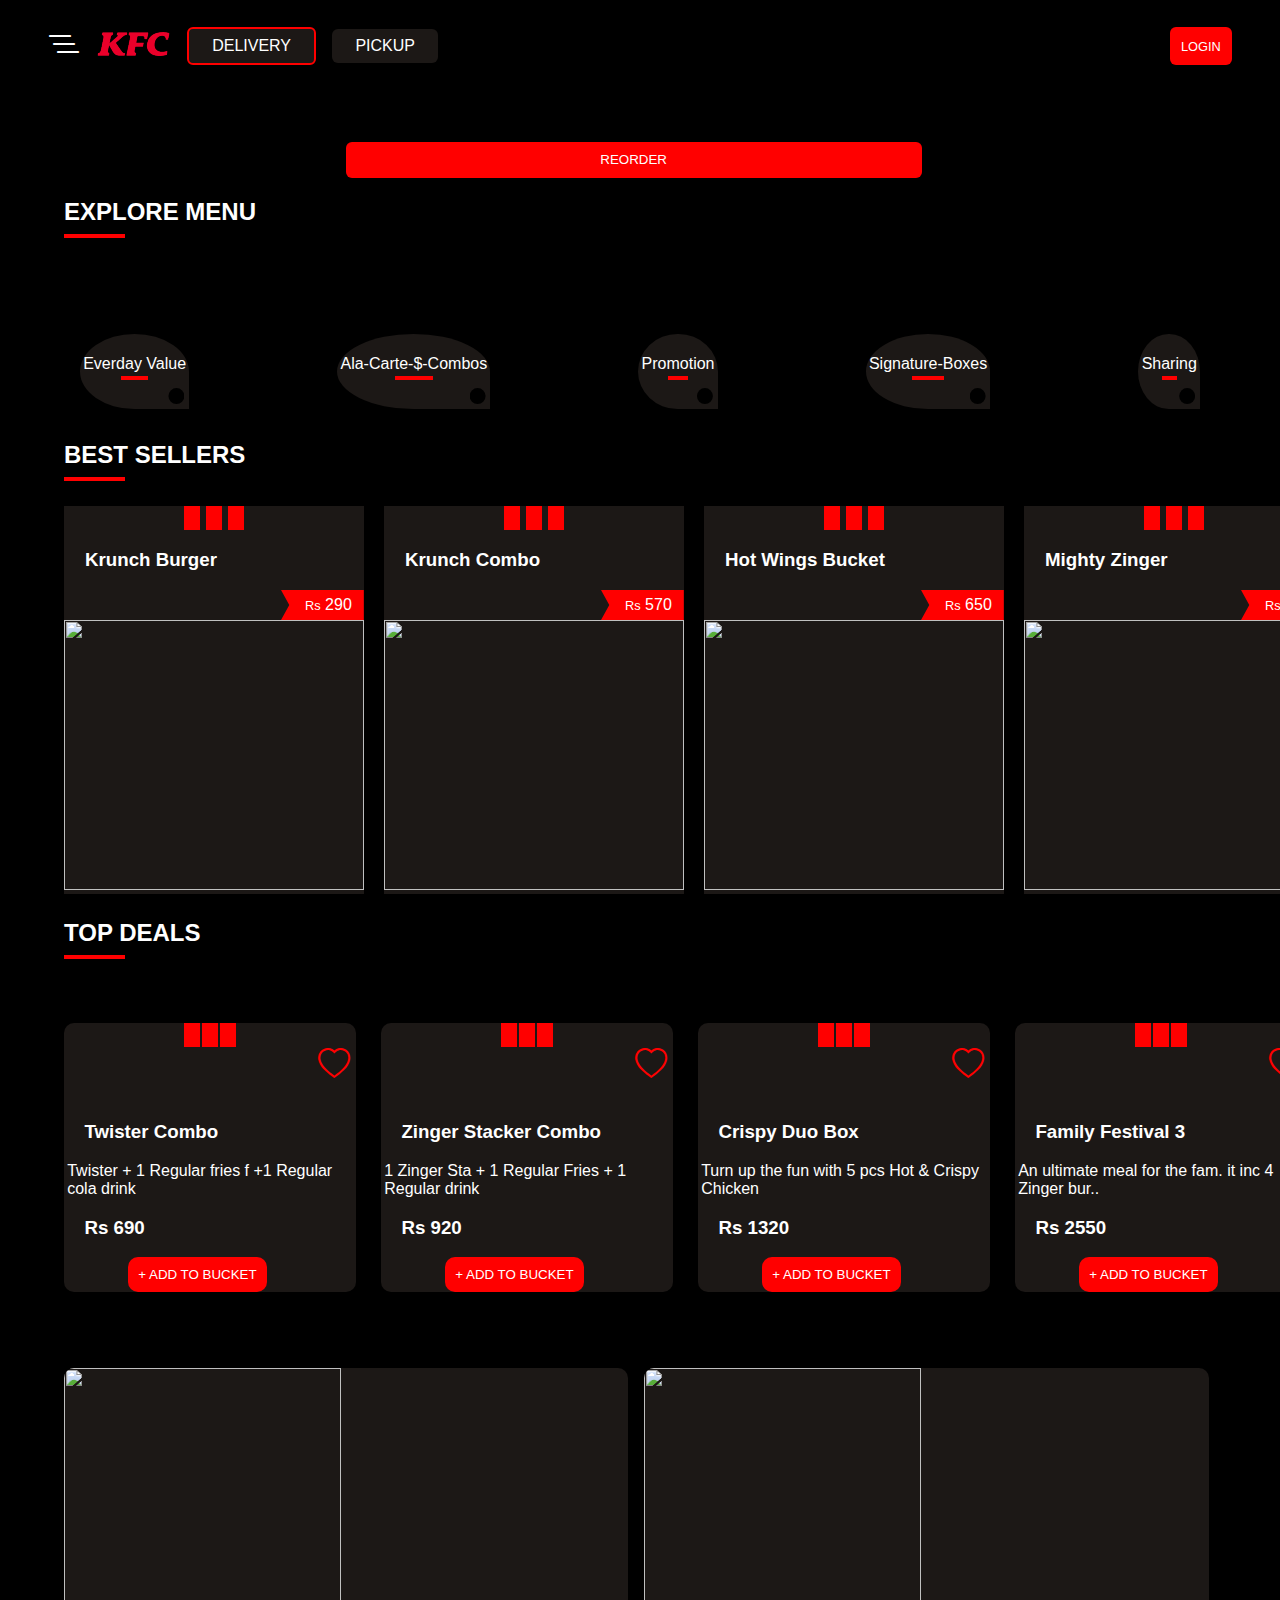
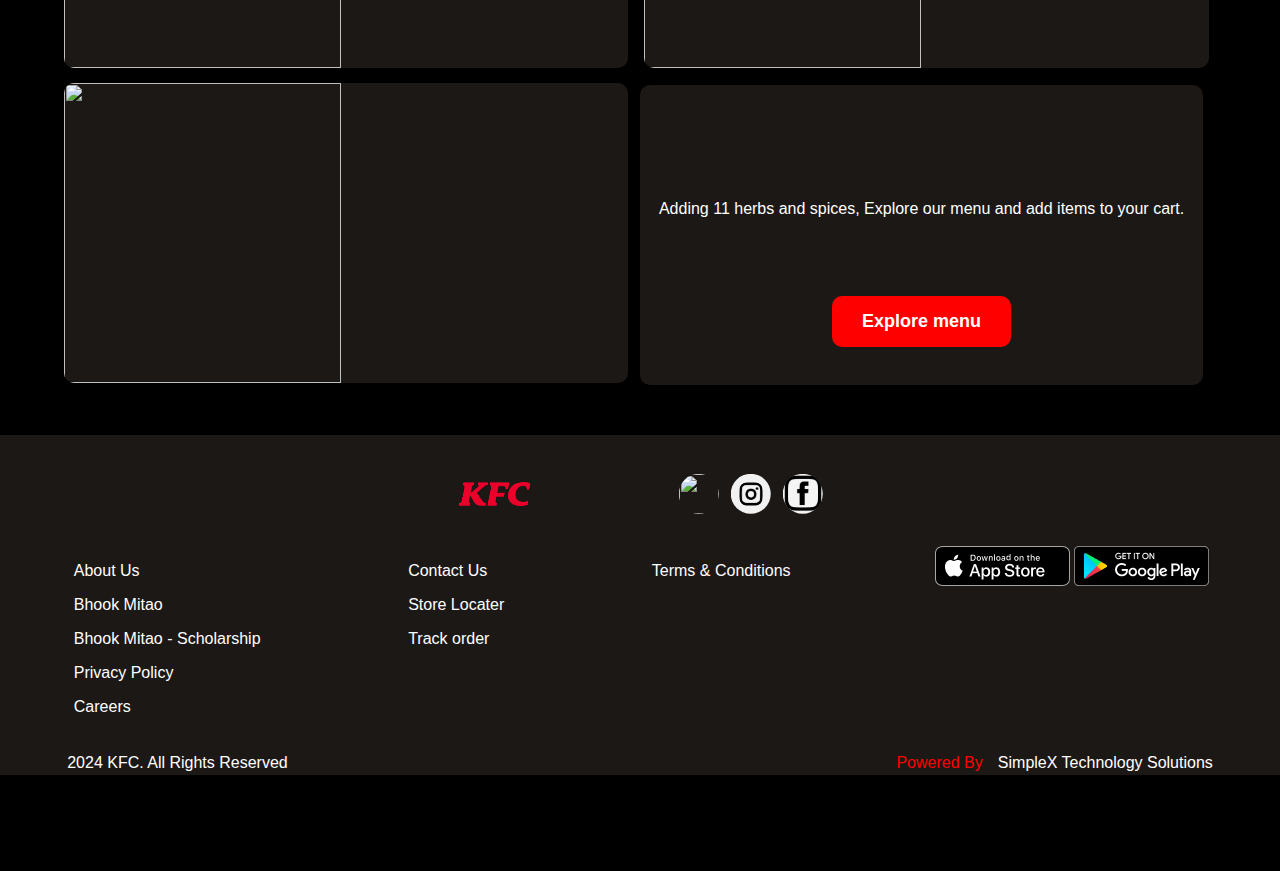
==== index.html @ a68e6006 "Updated project with new changes" ====
<!DOCTYPE html>
<html lang="en">
  <head>
    <meta charset="UTF-8" />
    <meta name="viewport" content="width=device-width, initial-scale=1.0" />
    <title>KFC project</title>
    <link rel="stylesheet" href="./style.css" />
    <link
      rel="stylesheet"
      href="https://cdn.jsdelivr.net/npm/bootstrap-icons@1.11.3/font/bootstrap-icons.min.css"
    />
  </head>
  <body>
    <nav>
      <div class="left">
        <div class="icon">
          <i class="bi bi-list-nested"></i>
        </div>
        <div class="logo">
          <img
            src="[data-uri]"
            alt=""
          />
        </div>
        <div class="delivery">
          <div class="d-img">
            <img
              width="25px"
              src="https://www.kfcpakistan.com/static/media/Delivery.793adbaa710baf75ba78.png"
              alt=""
            />
          </div>
          <div class="d-text"><h4>DELIVERY</h4></div>
        </div>
        <div class="pickup">
          <div class="p_img">
            <img
              width="25px"
              src="https://www.kfcpakistan.com/static/media/pickup.47bb874f83ea6acb5a47.png"
              alt=""
            />
          </div>
          <div class="p-text"><h4>PICKUP</h4></div>
        </div>
      </div>
      <div class="right">
        <div class="bucket">
          <div class="b-img">
            <img
              width="45px"
              src="https://www.kfcpakistan.com/static/media/bucket-filled.5ed4fd2893f4b6af2b06.svg"
              alt=""
            />
          </div>
          <div class="b-number" 0></div>
        </div>
        <div class="">
          <button class="login">LOGIN</button>
        </div>
      </div>
    </nav>
    <div class="ad-img">
      <img
        width="100%"
        src="https://www.kfcpakistan.com/images/6d17d1f0-49c4-11ef-8581-bb135cf642fe-995x356_desktop_image-2024-07-24135546.jpg"
        alt=""
      />
      <div class="reorder">
        <button class="reorder-button">REORDER</button>
      </div>

      <div class="heading">
        <h2>EXPLORE MENU</h2>
        <hr class="emenu-hr" />
      </div>
    </div>
    <div class="menu">
      <div class="menu-item">
        <img
          src="https://www.kfcpakistan.com/images/12dd14f0-c523-11ee-a0b2-43ac3530dd54-KRUNCH-590X480-2024-02-06190812.png"
          alt=""
          class="menu-img"
        />
        <h4>Everday Value</h4>
        <hr class="menu-hr" />
        <div class="circle"></div>
      </div>
      <div class="menu-item">
        <img
          src="https://www.kfcpakistan.com/images/afc4e8b0-ff99-11ed-8640-872ee63b5da0-alacart-2023-05-31095826.png"
          alt=""
          class="menu-img"
        />
        <h4>Ala-Carte-$-Combos</h4>
        <hr class="menu-hr" />
        <div class="circle"></div>
      </div>
      <div class="menu-item">
        <img
          src="https://www.kfcpakistan.com/images/82da47f0-68d9-11ef-bf78-095f05f1cc89-Group-Dimensions-Thumbnail-2024-09-02031448.png"
          alt=""
          class="menu-img"
        />

        <h4>Promotion</h4>
        <hr class="menu-hr" />
        <div class="circle"></div>
      </div>
      <div class="menu-item">
        <img
          src="https://www.kfcpakistan.com/images/afc536d0-ff99-11ed-a006-17c81341cbe8-Signaturebox-2023-05-31095826.png"
          alt=""
          class="menu-img"
        />
        <h4>Signature-Boxes</h4>
        <hr class="menu-hr" />

        <div class="circle"></div>
      </div>
      <div class="menu-item">
        <img
          src="https://www.kfcpakistan.com/images/afc4e8b0-ff99-11ed-8640-872ee63b5da0-Sharing-2023-05-31095826.png"
          alt=""
          class="menu-img"
        />
        <h4>Sharing</h4>
        <hr class="menu-hr" />
        <div class="circle"></div>
      </div>
    </div>
    <div class="heading">
      <h2>BEST SELLERS</h2>
      <hr class="emenu-hr" />
    </div>
    <div class="sellers">
      <div class="seller-item">
        <div class="boxes">
          <div class="box"></div>
          <div class="box"></div>
          <div class="box"></div>
        </div>
        <h3>Krunch Burger</h3>
        <div class="pricetag">
          <h5 class="price-tag">Rs</h5>
          <h4 class="price-tag">290</h4>
        </div>
        <img
          width="250px"
          src="https://www.kfcpakistan.com/images/b438e990-bc23-11ee-be0d-ed0e61ce8a3a-Untitleddesign(5)-min_variant_0-2024-01-26082002.png"
          alt=""
          class="seller"
        />
      </div>
      <div class="seller-item">
        <div class="boxes">
          <div class="box"></div>
          <div class="box"></div>
          <div class="box"></div>
        </div>
        <h3>Krunch Combo</h3>
        <div class="pricetag">
          <h5 class="price-tag">Rs</h5>
          <h4 class="price-tag">570</h4>
        </div>
        <img
          src="https://www.kfcpakistan.com/images/43a9fb50-ffaa-11ed-8180-812e571998fe-crunch-with-fries-and-drink-2023-05-31115706.png"
          alt=""
          class="seller"
        />
      </div>
      <div class="seller-item">
        <div class="boxes">
          <div class="box"></div>
          <div class="box"></div>
          <div class="box"></div>
        </div>
        <h3>Hot Wings Bucket</h3>
        <div class="pricetag">
          <h5 class="price-tag">Rs</h5>
          <h4 class="price-tag">650</h4>
        </div>
        <img
          src="https://www.kfcpakistan.com/images/38718ee0-bc17-11ee-97ca-ad9c0958c4fc-Plain-wings-min_variant_0-2024-01-26065041.png"
          alt=""
          class="seller"
        />
      </div>
      <div class="seller-item">
        <div class="boxes">
          <div class="box"></div>
          <div class="box"></div>
          <div class="box"></div>
        </div>
        <h3>Mighty Zinger</h3>
        <div class="pricetag">
          <h5 class="price-tag">Rs</h5>
          <h4 class="price-tag">750</h4>
        </div>
        <img
          src="https://www.kfcpakistan.com/images/33685b40-0461-11ee-911c-497570899609-Mighty_variant_0-2023-06-06115641.png"
          alt=""
          class="seller"
        />
      </div>
    </div>
    <div class="heading">
      <h2>TOP DEALS</h2>
      <hr class="emenu-hr" />
    </div>
    <div class="deals">
      <div class="deals-item">
        <div class="boxes">
          <div class="box"></div>
          <div class="box"></div>
          <div class="box"></div>
        </div>
        <div class="heart">
          <i class="bi bi-heart"></i>
        </div>
        <img
          src="https://www.kfcpakistan.com/images/43a9fb50-ffaa-11ed-8180-812e571998fe-twister-combo-2023-05-31115706.png"
          alt=""
          class="deal"
        />
        <h3>Twister Combo</h3>
        <h4 class="deal-shit">
          Twister + 1 Regular fries f +1 Regular cola drink
        </h4>
        <h3>Rs 690</h3>
        <button class="deal-button">+ ADD TO BUCKET</button>
      </div>
      <div class="deals-item">
        <div class="boxes">
          <div class="box"></div>
          <div class="box"></div>
          <div class="box"></div>
        </div>
        <div class="heart">
          <i class="bi bi-heart"></i>
        </div>
        <img
          src="https://www.kfcpakistan.com/images/43a98620-ffaa-11ed-b6b3-6970cc1cd666-zingerstack-Combo-2023-05-31115706.png"
          alt=""
          class="deal"
        />
        <h3>Zinger Stacker Combo</h3>
        <h4 class="deal-shit">
          1 Zinger Sta + 1 Regular Fries + 1 Regular drink
        </h4>
        <h3>Rs 920</h3>
        <button class="deal-button">+ ADD TO BUCKET</button>
      </div>
      <div class="deals-item">
        <div class="boxes">
          <div class="box"></div>
          <div class="box"></div>
          <div class="box"></div>
        </div>
        <div class="heart">
          <i class="bi bi-heart"></i>
        </div>
        <img
          src="https://www.kfcpakistan.com/images/43a95f10-ffaa-11ed-b673-4121381f04c6-CrispyDuoBox-2023-05-31115706.png"
          alt=""
          class="deal"
        />
        <h3>Crispy Duo Box</h3>
        <h4 class="deal-shit">
          Turn up the fun with 5 pcs Hot & Crispy Chicken
        </h4>
        <h3>Rs 1320</h3>
        <button class="deal-button">+ ADD TO BUCKET</button>
      </div>
      <div class="deals-item">
        <div class="boxes">
          <div class="box"></div>
          <div class="box"></div>
          <div class="box"></div>
        </div>
        <div class="heart">
          <i class="bi bi-heart"></i>
        </div>
        <img
          src="https://www.kfcpakistan.com/images/43a9fb50-ffaa-11ed-8180-812e571998fe-family-Festivle-3-2023-05-31115706.png"
          alt=""
          class="deal"
        />
        <h3>Family Festival 3</h3>
        <h4 class="deal-shit">
          An ultimate meal for the fam. it inc 4 Zinger bur..
        </h4>
        <h3>Rs 2550</h3>
        <button class="deal-button">+ ADD TO BUCKET</button>
      </div>
    </div>
    <div class="images">
      <img
        class="images-items item1"
        src="https://www.kfcpakistan.com/static/media/pickup-banner.01fde5a7db5ef06f7bce.png"
        alt=""
      />
      <img
        class="images-items"
        src="https://www.kfcpakistan.com/static/media/favorites-banner.afff26bc6d0127f68baa.png"
        alt=""
      />
      <img
        class="images-items item3"
        src="https://www.kfcpakistan.com/static/media/scamOrdr.6f809bf83912dd8dbe31.jpg"
        alt=""
      />
      <div class="images-items item4">
        <img
          class="item4-img"
          width="250px"
          src="https://www.kfcpakistan.com/static/media/kfc-meal.afc417f5d19998efd26b.png"
          alt=""
        />
        <h4>
          Adding 11 herbs and spices, Explore our menu and add items to your
          cart.
        </h4>
        <button class="button-images">Explore menu</button>
      </div>
    </div>
    <div class="footer">
      <div class="upper">
        <div class="left">
          <img
            class="logo"
            src="[data-uri]"
            alt=""
          />
        </div>
        <div class="right">
          <img
            src="https://www.pngplay.com/wp-content/uploads/8/Youtube-Logo-Transparent-File.png"
            alt=""
            class="sm"
          />
          <img
            src="[data-uri]"
            alt=""
            class="sm"
          />
          <img
            src="[data-uri]"
            alt=""
            class="sm"
          />
        </div>
      </div>
      <div class="middle">
        <div class="text">
          <div class="links"><h4>About Us</h4></div>
          <div class="links"><h4>Bhook Mitao</h4></div>
          <div class="links"><h4>Bhook Mitao - Scholarship</h4></div>
          <div class="links"><h4>Privacy Policy</h4></div>
          <div class="links"><h4>Careers</h4></div>
        </div>
        <div class="text">
          <div class="links"><h4>Contact Us</h4></div>
          <div class="links"><h4>Store Locater</h4></div>
          <div class="links"><h4>Track order</h4></div>
        </div>
        <div class="text">
          <div class="links"><h4>Terms & Conditions</h4></div>
        </div>
        <div class="text">
          <img
            src="[data-uri]"
            alt=""
            class="ps"
          />
          <img
            src="[data-uri]"
            alt=""
            class="ps"
          />
        </div>
      </div>
      <div class="lower">
        <div class="left">
          <div><h4>2024 KFC. All Rights Reserved</h4></div>
        </div>
        <div class="right">
          <div class="redtext">Powered By</div>
          <div><h4>SimpleX Technology Solutions</h4></div>
        </div>
      </div>
    </div>
  </body>
</html>
---- style.css ----
body {
  margin: 0;
  padding: 0;
  background-color: black;
  color: white;
  font-family: Arial, Helvetica, sans-serif;
}
/*headings*/

h4 {
  font-size: 1rem;
  font-weight: lighter;
  margin: 0.2rem;
}
h5 {
  font-size: 0.8rem;
  font-weight: lighter;
  margin: 0;
  padding: 0;
}
h2 {
  margin-bottom: 0;
}
h3 {
  margin-left: 7%;
}
/*hr*/
.emenu-hr,
.menu-hr {
  background-color: red;
  width: 5%;
  height: 4px;
  border: none;
}
.emenu-hr {
  margin-right: 100%;
}
.menu-hr {
  width: 25%;
  margin-top: 0;
}
/*item headigd*/
.heading {
  margin-left: 5%;
}

i {
  font-size: 2rem;
}
/*nav bar*/
nav {
  margin-left: 3rem;
  margin-right: 3rem;
  margin-top: 1.5rem;
  margin-bottom: 1.5rem;
  display: flex;
  justify-content: space-between;
  align-items: center;
}
button {
  background-color: none;
  margin: auto;
}
.left,
.right {
  display: flex;
  align-items: center;
  gap: 1rem;
}
.right {
  gap: 0.75rem;
}
.delivery,
.pickup {
  display: flex;
  align-items: center;
  background-color: #1c1816;
  padding: 0.3rem 1.25rem;
  border-radius: 6px;
}
.delivery {
  border: 2px solid red;
}

.login {
  background-color: red;
  color: white;
  padding: 0.7rem;
  font-size: 0.8rem;
  border: none;
  border-radius: 6px;
}
.reorder {
  margin: auto;
}
.reorder-button {
  margin-top: 2.5%;
  margin-left: 27%;
  border: none;
  padding: 0.65rem 0;
  text-align: center;
  background-color: red;
  width: 45%;
  height: 8%;
  border-radius: 6px;
  color: white;
}
/*menu*/
.menu {
  display: flex;
  justify-content: space-between;
  gap: 0.5rem;
  margin: 2rem 5rem;
}
.menu-item {
  background-color: #1c1816;
  border-radius: 50% 50% 0% 50%;
  align-items: center;
  text-align: center;
  margin-top: 4rem;
  transition: 1s;
}
.menu-item:hover {
  margin-top: 2rem;
  margin-bottom: 2rem;
}
.menu-img {
  width: 200px;
}
.circle {
  height: 1rem;
  width: 1rem;
  background-color: black;
  clip-path: circle();
  margin: 0.3rem 0.3rem 0.3rem auto;
}
/*sellers*/
.boxes {
  display: flex;
  justify-content: space-between;
  gap: 2px;
  margin: 0 120px;
}
.box {
  background-color: red;
  padding: 12px 8px;
}
.sellers {
  display: flex;
  justify-content: space-between;
  gap: 20px;
  margin: 2% 10% 2% 5%;
}
.seller-item {
  background-color: #1c1816;
}
.seller {
  width: 300px;
  height: 270px;
}
.pricetag {
  display: inline-block;
  background-color: red;
  margin: 0 0 0 217px;
  padding: 2% 4% 2% 8%;
  /*border-radius: 30% 0 0 50%;*/
  clip-path: polygon(0% 0%, 100% 0%, 100% 100%, 100% 100%, 0% 100%, 10% 50%);
}
.price-tag {
  display: inline;
  margin: 0;
  padding: 0;
}
/*deals*/
.deals {
  display: flex;
  justify-content: space-between;
  gap: 25px;
  margin: 5%;
}
.heart {
  margin: 0 0 0 87%;
  color: red;
}
.deal {
  width: 260px;
  transition: 1s;
}
.deal:hover {
  width: 280px;
}
.deals-item {
  background-color: #1c1816;
  border-radius: 10px;
}
.deal-button {
  background-color: red;
  color: white;
  padding: 10px 10px;
  border: none;
  border-radius: 10px;
  margin-left: 22%;
  transition: 1s;
}
.deal-button:hover {
  background-color: white;
  color: black;
  border: 1px solid red;
  padding: 13px 13px;
}
.images {
  margin: auto;
  width: 90%;
}
.images-items {
  display: inline-block;
  width: 49%;
  height: 300px;
  align-items: center;
  background-color: #1c1816;
  margin: auto;
  margin-top: 1%;
  border-radius: 10px;
}
.item1,
.item3 {
  margin-right: 1%;
}
.button-images {
  background-color: red;
  color: white;
  padding: 15px 30px;
  font-size: large;
  font-weight: bold;
  border: none;
  border-radius: 10px;
}
.item4 {
  display: inline-grid;
  justify-content: center;
  align-items: center;
  text-align: center;
  width: 44%;
  position: absolute;
}
.item4-img {
  margin-left: 30%;
}
.footer {
  background-color: #1c1816;
  margin-top: 3rem;
  padding-top: 3%;
}
.upper {
  margin-left: 30%;
  margin-right: 30%;
  margin-bottom: 2rem;
  display: flex;
  justify-content: space-around;
}
.sm {
  height: 40px;
  width: 40px;
  clip-path: circle();
}
.middle {
  display: flex;
  justify-content: space-around;
}
.links {
  margin-top: 1rem;
  font-weight: lighter;
}
.lower {
  margin: 2rem 4rem;
  margin-bottom: 6rem;
  display: flex;
  justify-content: space-between;
}
.redtext {
  display: block;
  color: red;
}
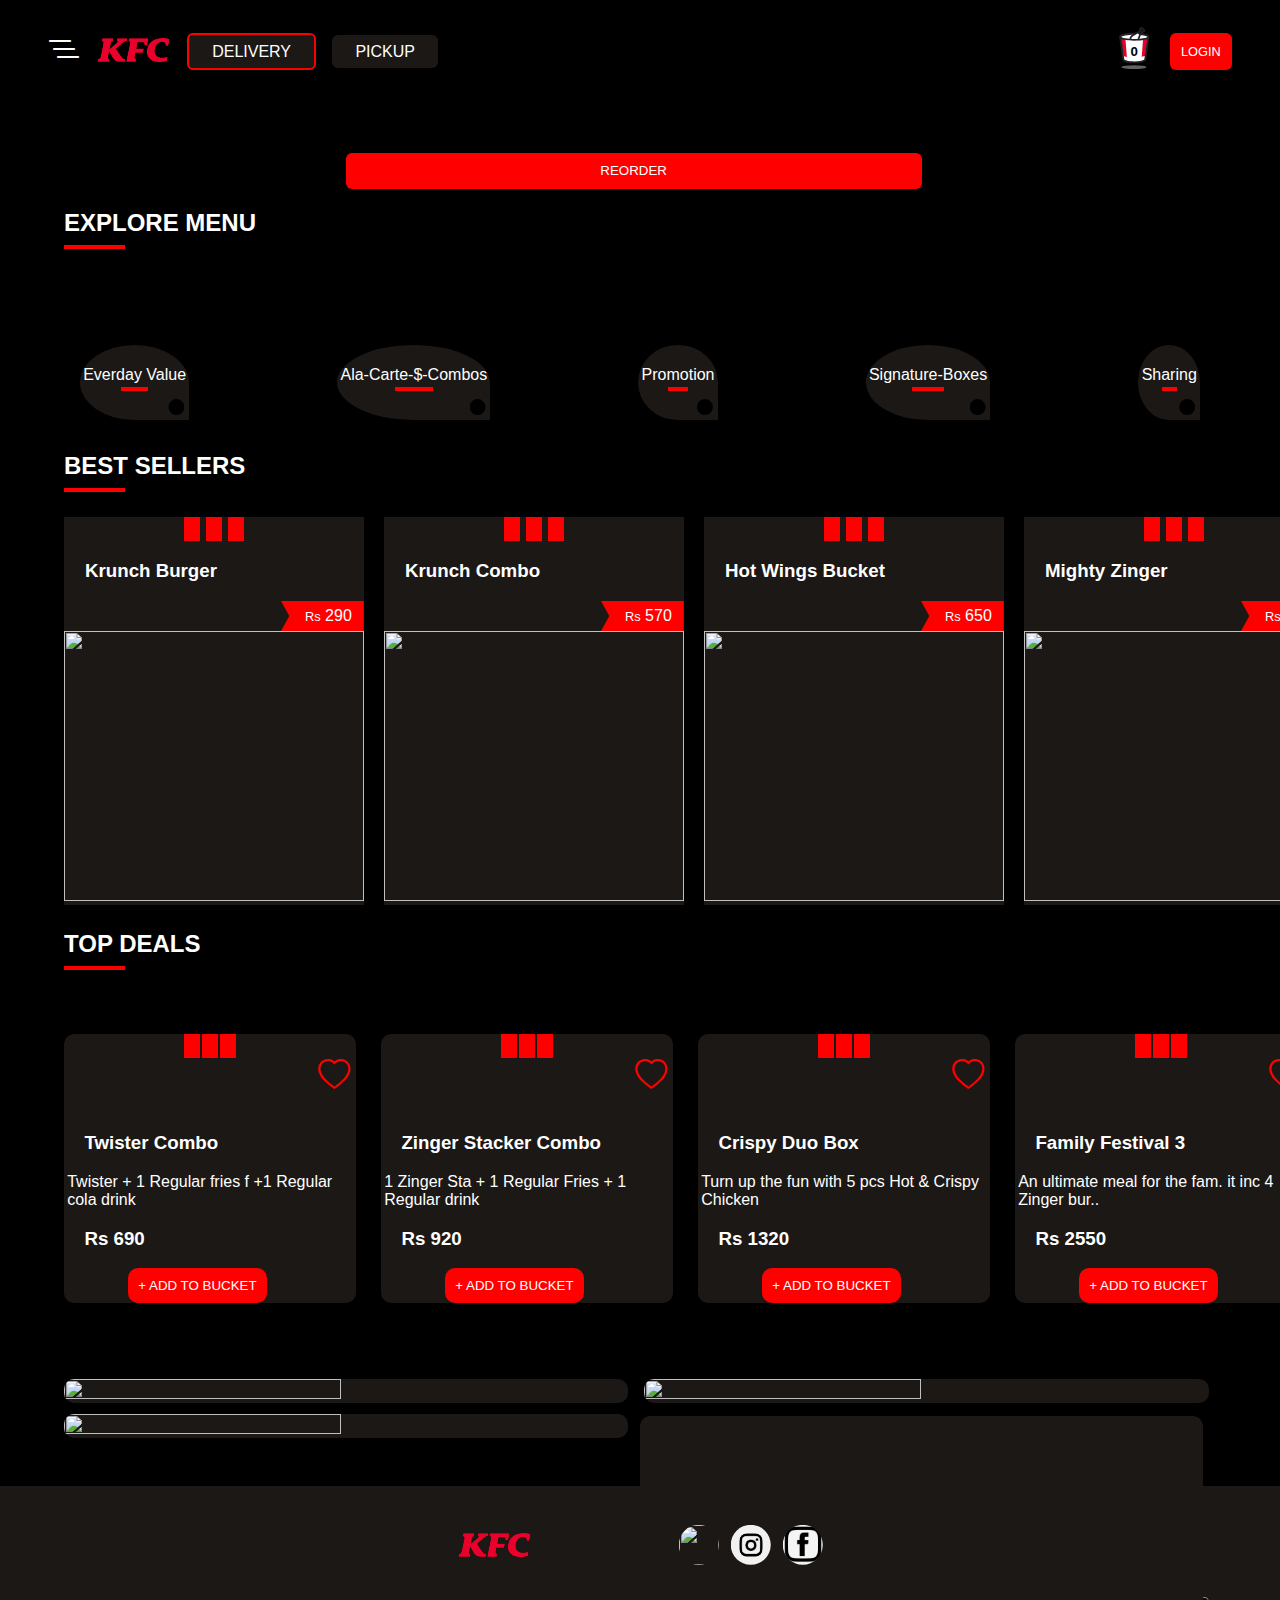
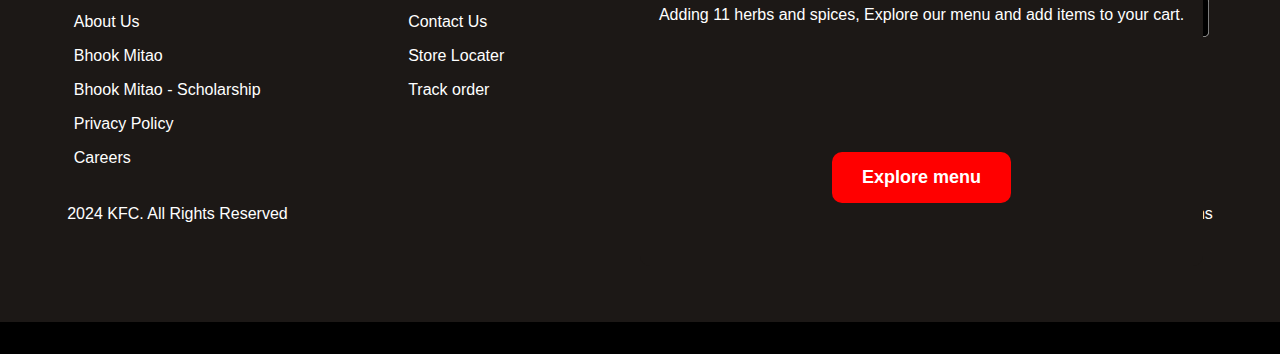
==== commit 5e15e5e2: "Updated project with new changes" ====
--- a/index.html
+++ b/index.html
@@ -45,14 +45,14 @@
       </div>
       <div class="right">
         <div class="bucket">
-          <div class="b-img">
+          <!--- <div class="b-img">
             <img
               width="45px"
-              src="https://www.kfcpakistan.com/static/media/bucket-filled.5ed4fd2893f4b6af2b06.svg"
-              alt=""
-            />
+              src="https://www.kfcpakistan.com/static/media/bucket-filled.5ed4fd2893f4b6af2b06.svg"/>
+          </div>-->
+          <div class="b-number">
+            <button class="b-button">0</button>
           </div>
-          <div class="b-number" 0></div>
         </div>
         <div class="">
           <button class="login">LOGIN</button>
--- a/style.css
+++ b/style.css
@@ -90,6 +90,15 @@
   border: none;
   border-radius: 6px;
 }
+.b-button {
+  padding: 20px;
+  font-weight: bold;
+  background-color: initial;
+  background-image: url([data-uri]);
+  border: none;
+  background-size: contain;
+  background-repeat: no-repeat;
+}
 .reorder {
   margin: auto;
 }
@@ -118,11 +127,12 @@
   align-items: center;
   text-align: center;
   margin-top: 4rem;
-  transition: 1s;
+  transition: 0.4s;
 }
 .menu-item:hover {
   margin-top: 2rem;
   margin-bottom: 2rem;
+  transform: rotate(180deg);
 }
 .menu-img {
   width: 200px;
@@ -184,7 +194,7 @@
 }
 .deal {
   width: 260px;
-  transition: 1s;
+  transition: 0.2s;
 }
 .deal:hover {
   width: 280px;
@@ -200,7 +210,7 @@
   border: none;
   border-radius: 10px;
   margin-left: 22%;
-  transition: 1s;
+  transition: 0.2s;
 }
 .deal-button:hover {
   background-color: white;
@@ -215,7 +225,7 @@
 .images-items {
   display: inline-block;
   width: 49%;
-  height: 300px;
+  height: 50%;
   align-items: center;
   background-color: #1c1816;
   margin: auto;
@@ -273,7 +283,7 @@
 }
 .lower {
   margin: 2rem 4rem;
-  margin-bottom: 6rem;
+  padding-bottom: 6rem;
   display: flex;
   justify-content: space-between;
 }
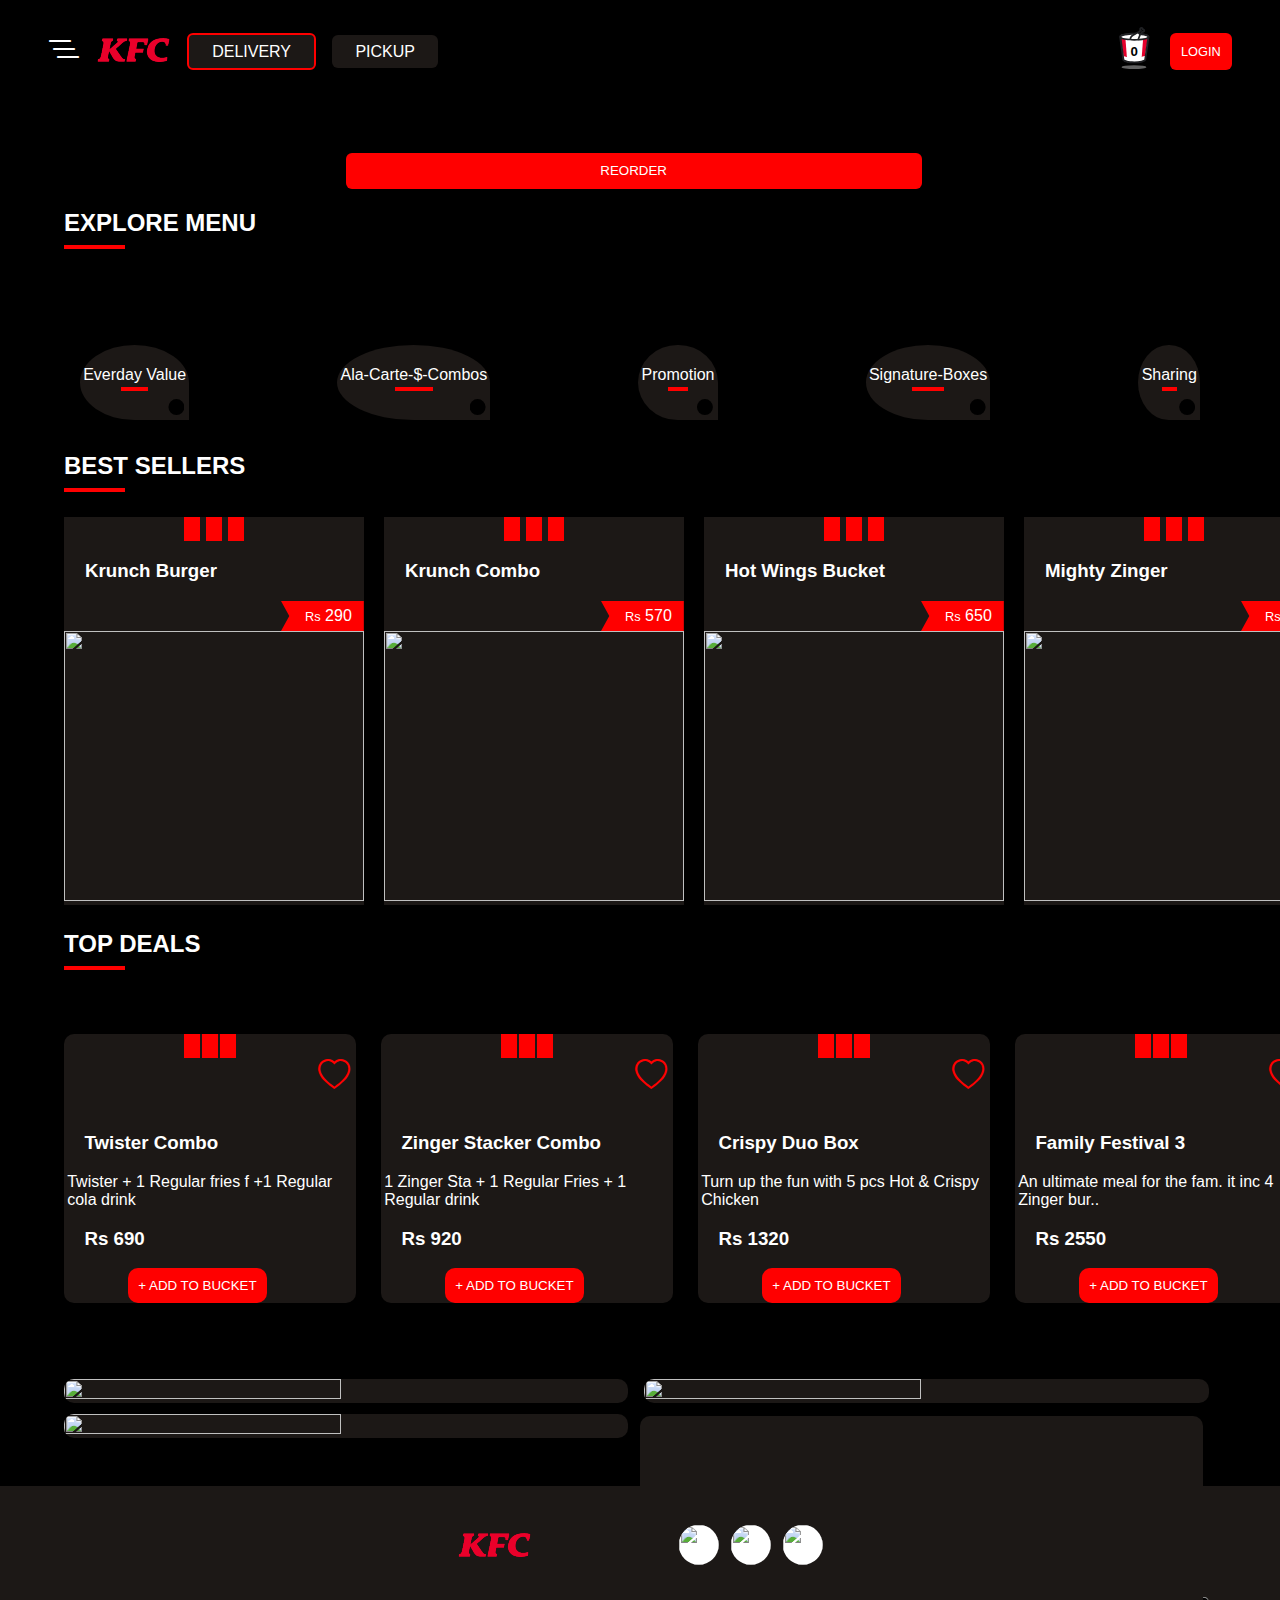
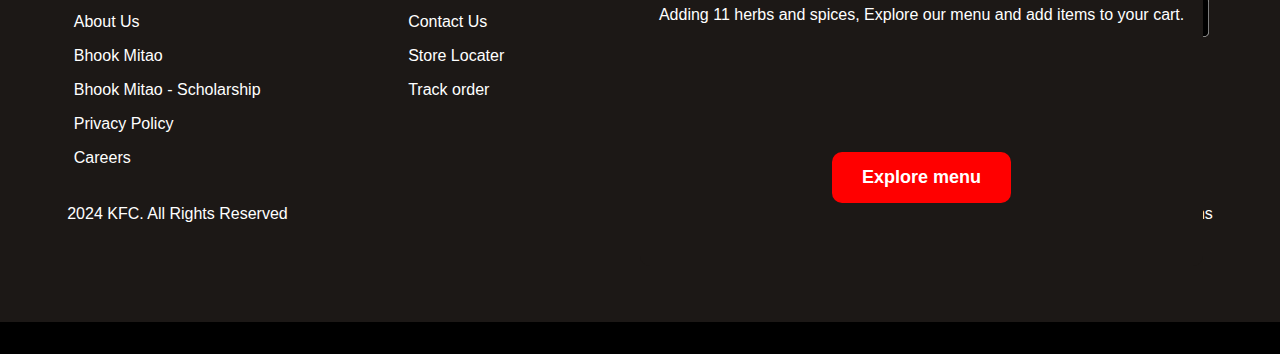
==== commit b6ac644b: "Updated project with new changes" ====
--- a/index.html
+++ b/index.html
@@ -8,6 +8,11 @@
     <link
       rel="stylesheet"
       href="https://cdn.jsdelivr.net/npm/bootstrap-icons@1.11.3/font/bootstrap-icons.min.css"
+    />
+    <link
+      rel="shortcut icon"
+      href="[data-uri]"
+      type="image/x-icon"
     />
   </head>
   <body>
@@ -334,17 +339,17 @@
         </div>
         <div class="right">
           <img
-            src="https://www.pngplay.com/wp-content/uploads/8/Youtube-Logo-Transparent-File.png"
+            src="https://static.vecteezy.com/system/resources/previews/024/398/613/non_2x/red-and-black-play-button-icon-play-video-logo-free-png.png"
             alt=""
             class="sm"
           />
           <img
-            src="[data-uri]"
+            src="https://image.similarpng.com/very-thumbnail/2020/04/Popular-Logo-facebook-icon-png.png"
             alt=""
             class="sm"
           />
           <img
-            src="[data-uri]"
+            src="https://cdn.iconscout.com/icon/free/png-256/free-instagram-logo-icon-download-in-svg-png-gif-file-formats--business-social-post-logos-icons-1646407.png?f=webp"
             alt=""
             class="sm"
           />
--- a/style.css
+++ b/style.css
@@ -271,6 +271,7 @@
 .sm {
   height: 40px;
   width: 40px;
+  background-color: white;
   clip-path: circle();
 }
 .middle {
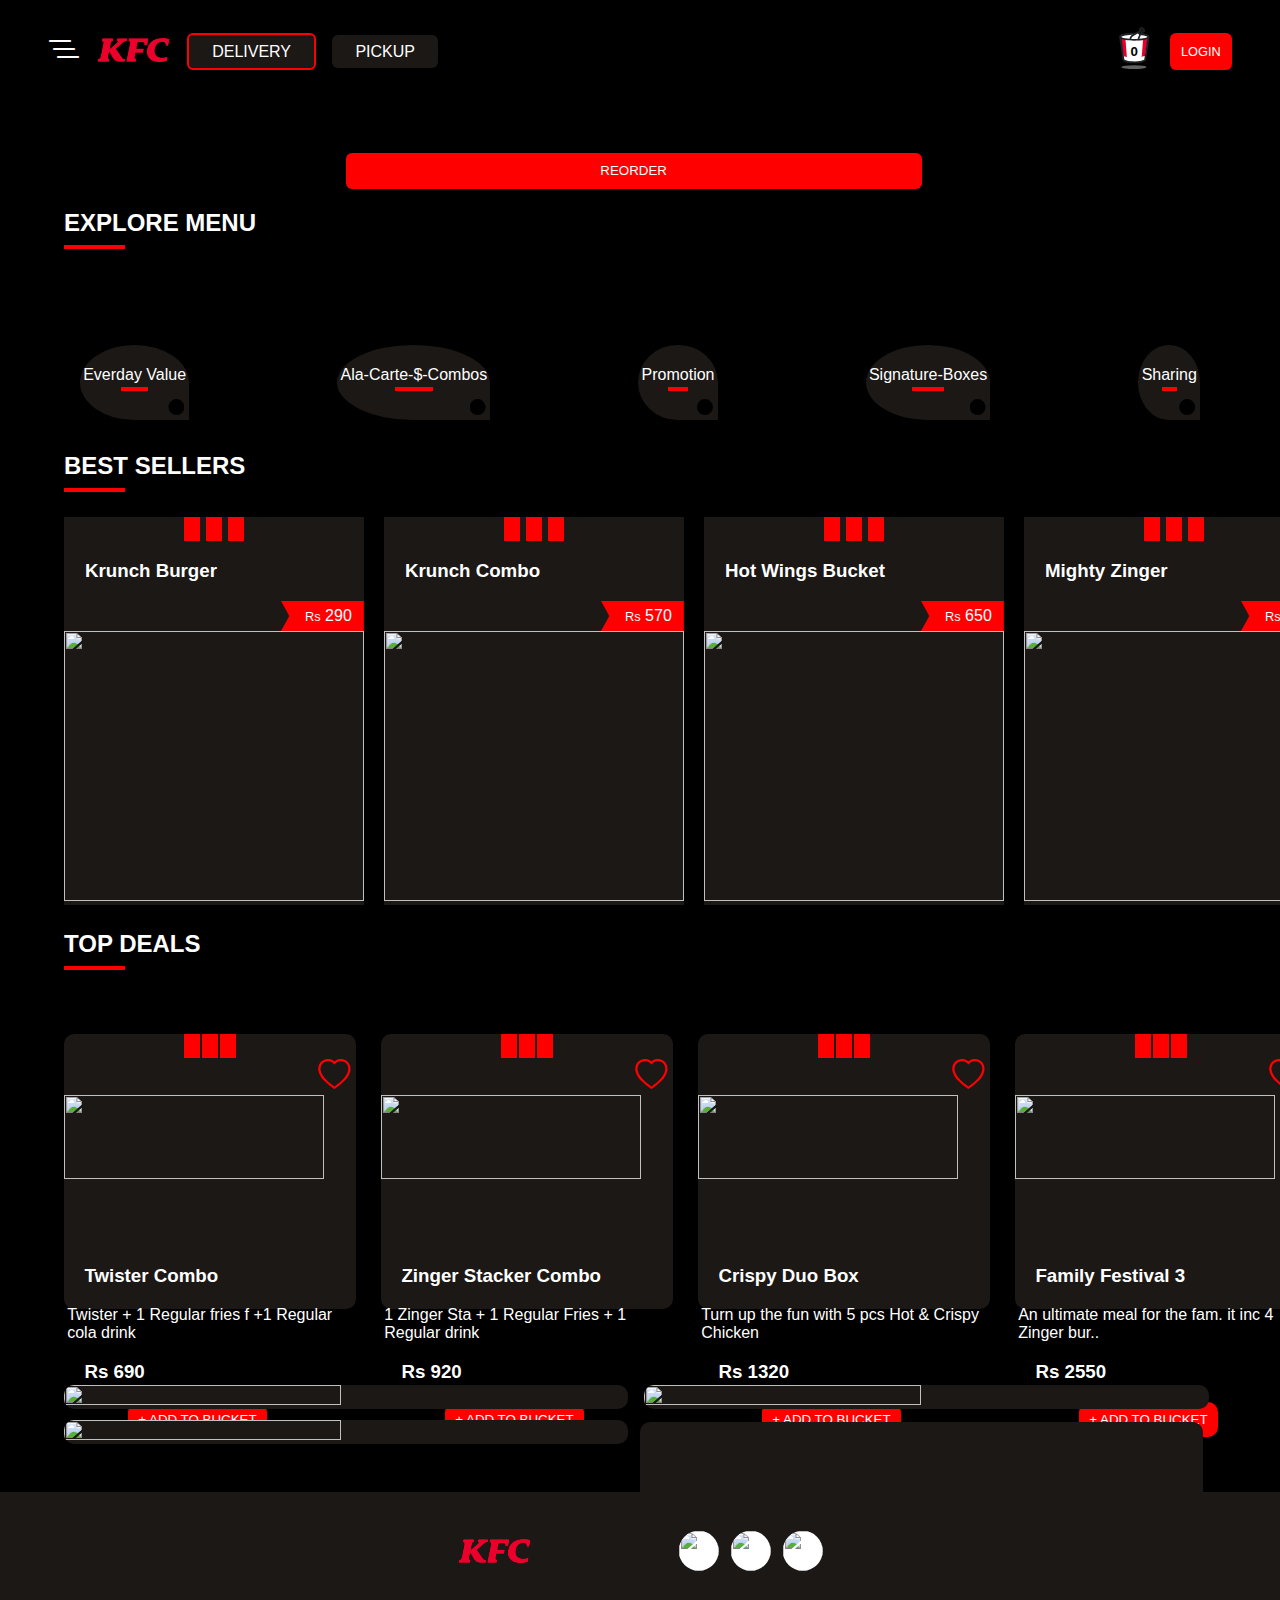
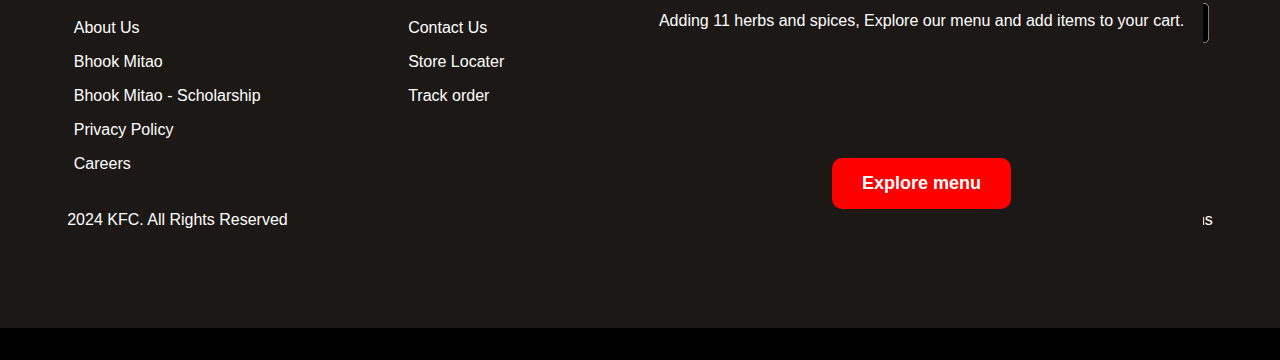
==== commit 9e62ca6d: "Updated project with new changes" ====
--- a/index.html
+++ b/index.html
@@ -3,7 +3,7 @@
   <head>
     <meta charset="UTF-8" />
     <meta name="viewport" content="width=device-width, initial-scale=1.0" />
-    <title>KFC project</title>
+    <title>KFC Pakistan</title>
     <link rel="stylesheet" href="./style.css" />
     <link
       rel="stylesheet"
--- a/style.css
+++ b/style.css
@@ -132,7 +132,6 @@
 .menu-item:hover {
   margin-top: 2rem;
   margin-bottom: 2rem;
-  transform: rotate(180deg);
 }
 .menu-img {
   width: 200px;
@@ -164,6 +163,9 @@
 .seller-item {
   background-color: #1c1816;
 }
+.seller-item:hover {
+  margin: -0.5rem;
+}
 .seller {
   width: 300px;
   height: 270px;
@@ -194,6 +196,7 @@
 }
 .deal {
   width: 260px;
+  height: 55%;
   transition: 0.2s;
 }
 .deal:hover {
